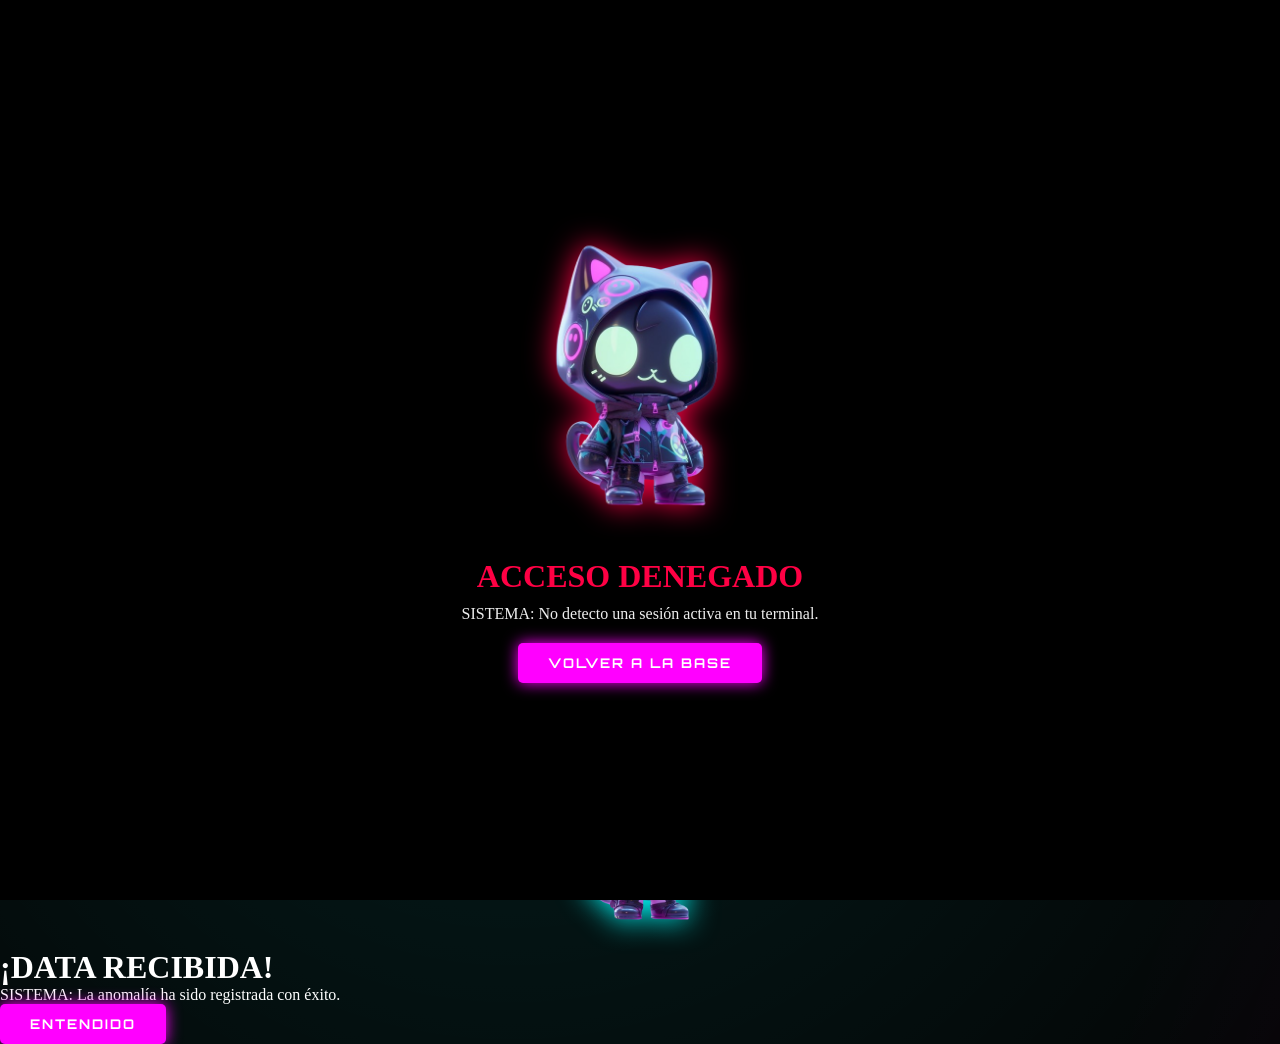
==== index-arcade.html @ ba02414f "index-arcade.html" ====
<!DOCTYPE html>
<html lang="es">
<head>
    <meta charset="UTF-8">
    <meta name="viewport" content="width=device-width, initial-scale=1.0, user-scalable=no">
    <title>Arcade Experience | Neon Edition</title>
    <link href="https://fonts.googleapis.com/css2?family=Orbitron:wght@400;700;900&display=swap" rel="stylesheet">
    <link rel="stylesheet" href="style-arcade.css">
</head>
<body>

    <div id="denied-overlay">
        <div class="robot-3d-container">
            <img src="img/robot.png" alt="Robot" class="robot-img" style="filter: drop-shadow(0 0 15px #ff0044);">
        </div>
        <h1 style="color: #ff0044; font-size: 2rem; margin-bottom: 10px;">ACCESO DENEGADO</h1>
        <p style="color: #eee; margin-bottom: 20px;">SISTEMA: No detecto una sesión activa en tu terminal.</p>
        <button class="btn-neon" onclick="window.location.href='index.html'">VOLVER A LA BASE</button>
    </div>

    <div id="loader">
        <div class="robot-3d-container">
            <img src="img/robot.png" alt="Robot" class="robot-img">
        </div>
        <div class="loader-text">SINCRONIZANDO CON LA RED...</div>
    </div>

    <nav>
        <h1>ARCADE EXPERIENCE</h1>
        <div>
            <a href="#games">JUEGOS</a>
            <a href="#contact">REPORTE</a>
            <a href="index.html" style="color:#ff00ff">SALIR</a>
        </div>
    </nav>

    <section class="hero">
        <h2 id="welcome-user">HOLA, JUGADOR</h2>
        <p>Selecciona un módulo de entretenimiento</p>
        <br>
        <button class="btn-neon" onclick="openRandomGame()">MÓDULO AL AZAR</button>
    </section>

    <section id="games" class="games">
        <div class="card" onclick="openWindow('snake')">
            <h3>SNAKE</h3>
            <p>Protocolo de crecimiento infinito</p>
        </div>
        <div class="card" onclick="openWindow('pacman')">
            <h3>PAC-MAN</h3>
            <p>Simulación de recolección de datos</p>
        </div>
        <div class="card" onclick="openWindow('breakout')">
            <h3>BREAKOUT</h3>
            <p>Destrucción de barreras físicas</p>
        </div>
        <div class="card" onclick="openWindow('dodge')">
            <h3>DODGE</h3>
            <p>Prueba de evasión de riesgos</p>
        </div>
    </section>

    <div id="gameWindow" class="window">
        <div class="window-header">
            <span id="gameTitle">SISTEMA LISTO</span>
            <button class="close-btn" onclick="closeGameWindow()">[X]</button>
        </div>
<div id="controls-container" class="mobile-only">
    <div id="joystick-base">
        <div id="joystick-stick"></div>
    </div>
    <div class="action-buttons">
        <button id="btn-a" class="btn-round">A</button>
    </div>
</div>        
        <div class="canvas-container">
            <div id="overlay">
    <div class="gameover-box">
        <h2>MISIÓN FALLIDA</h2>
        <p id="finalScore">PUNTAJE: 0</p>
        <button class="btn-neon" onclick="restartCurrentGame()">REINTENTAR</button>
    </div>
</div>          
            <button id="startBtn" class="btn-neon" style="position:absolute; top:50%; left:50%; transform:translate(-50%, -50%); z-index:5;" onclick="initGame()">INICIAR</button>
            
            <canvas id="gameCanvas" width="400" height="300"></canvas>
        </div>
    </div>

    <section id="contact" class="section-report">
    <div class="form-container">
        <h2>REPORTE DE SISTEMA</h2>

        <form action="https://formsubmit.co/ajax/tu-email@ejemplo.com" method="POST">
            <input type="hidden" name="_captcha" value="false">

            <div class="form-row">
                <input type="text" name="name" placeholder="NOMBRE" required>
                <input type="email" name="email" placeholder="EMAIL DE CONTACTO" required>
            </div>

            <textarea name="report" placeholder="DESCRIBE EL PROBLEMA" required></textarea>

            <button type="submit" class="btn-neon">ENVIAR DATA</button>
        </form>
    </div>
</section>

    <div class="chat-btn" onclick="toggleChat()">
        <img src="img/robot.png" alt="Asistente Robot" class="chat-robot-img">
    </div>

    <div id="chat-container">
        <div style="background:#111; padding:12px; display:flex; justify-content:space-between; align-items:center; border-bottom:1px solid #0ff;">
            <span style="font-size:0.7rem; color:#0ff; font-weight:bold;">SISTEMA DE ASISTENCIA</span>
            <button onclick="toggleChat()" style="background:none; border:none; color:#ff00ff; cursor:pointer;">[X]</button>
        </div>
        <div id="chat-messages">
            <div class="bot-msg">Hola. Soy el asistente de Arcade Experience. ¿En qué puedo ayudarte?</div>
            <div class="user-option" onclick="openRandomGame()">🎮 JUEGO AL AZAR</div>
            <div class="user-option" onclick="chatLogic('juegos')">🔍 SUGERIRME UN JUEGO</div>
            <div class="user-option" onclick="chatLogic('error')">⚠️ REPORTAR</div>
        </div>
    </div>

    <div id="success-overlay">
        <div class="robot-3d-container">
            <img src="img/robot.png" alt="Robot" class="robot-img">
        </div>
        <h1>¡DATA RECIBIDA!</h1>
        <p>SISTEMA: La anomalía ha sido registrada con éxito.</p>
        <button class="btn-neon" onclick="document.getElementById('success-overlay').style.display='none'">ENTENDIDO</button>
    </div>
    <audio id="openSound" src="sounds/open.mp3"></audio>
<audio id="closeSound" src="sounds/close.mp3"></audio>

    <script src="script-arcade.js"></script>
</body>
</html>
---- style-arcade.css ----
/* --- ESTILOS GLOBALES Y RESET --- 
*/
* { 
    margin: 0; 
    padding: 0; 
    box-sizing: border-box; 
    -webkit-tap-highlight-color: transparent; /* Elimina el recuadro azul en móviles */
}

:root {
    --neon-cyan: #00ffff;
    --neon-pink: #ff00ff;
    --bg-dark: #050505;

    /* NUEVO (no rompe nada) */
    --card: rgba(17, 17, 17, 0.9);
    --primary: var(--neon-cyan);
    --text: #ffffff;
}

body {
    font-family: 'Orbitron', , sans-serif;
    background: var(--bg-dark);
    color: #fff;
    overflow-x: hidden;
    scroll-behavior: smooth;
    transition: filter 0.3s ease;
}



@keyframes fadeIn {
    from { opacity: 0; }
    to { opacity: 1; }
}

/* --- LOADER CON ROBOT 3D --- 
*/
#loader { 
    position: fixed; inset: 0; background: #000; 
    display: flex; flex-direction: column; align-items: center; justify-content: center; z-index: 99999; 
}

.robot-3d-container {
    perspective: 1000px;
    display: flex;
    justify-content: center;
    align-items: center;
    margin-bottom: 20px;
}

.robot-img {
    width: 150px;
    height: auto;
    filter: drop-shadow(0 0 15px var(--neon-cyan));
    animation: float3D 4s infinite ease-in-out;
    transform-style: preserve-3d;
}

@keyframes float3D {
    0% { transform: translateY(0px) rotateX(0deg) rotateY(-10deg); }
    50% { transform: translateY(-20px) rotateX(10deg) rotateY(10deg); }
    100% { transform: translateY(0px) rotateX(0deg) rotateY(-10deg); }
}

.loader-text { color: var(--neon-cyan); font-size: 1rem; animation: pulse 1s infinite; letter-spacing: 2px; }
@keyframes pulse { 0%, 100% { opacity: 0.3 } 50% { opacity: 1 } }

/* --- FONDO ANIMADO NEÓN (BACKGROUND) --- 
*/
body::before {
    content: "";
    position: fixed;
    top: 0; left: 0;
    width: 200%; height: 200%;
    background: 
        radial-gradient(circle at 20% 30%, rgba(0, 255, 255, 0.1), transparent 40%),
        radial-gradient(circle at 80% 70%, rgba(255, 0, 255, 0.1), transparent 40%);
    animation: bgMove 15s linear infinite;
    z-index: -1;
}
@keyframes bgMove { from { transform: translate(0, 0) } to { transform: translate(-5%, -5%) } }

/* --- NAVEGACIÓN --- 
*/
nav {
    display: flex; justify-content: space-between; align-items: center;
    padding: 20px 40px; background: #000;
    border-bottom: 2px solid var(--neon-cyan); box-shadow: 0 0 15px rgba(0, 255, 255, 0.3);
    position: sticky; top: 0; z-index: 1000;
}
nav h1 { font-size: 1.5rem; letter-spacing: 4px; color: var(--neon-cyan); text-shadow: 0 0 10px var(--neon-cyan); }
nav div a { color: #fff; margin-left: 30px; text-decoration: none; font-size: 0.8rem; transition: 0.3s; }
nav div a:hover { color: var(--neon-cyan); text-shadow: 0 0 5px var(--neon-cyan); }

/* --- GRID DE JUEGOS --- 
*/
.games {
    padding: 40px 20px; display: grid;
    grid-template-columns: repeat(auto-fit, minmax(250px, 1fr));
    gap: 25px; max-width: 1200px; margin: 0 auto;
}
.card { background: rgba(17, 17, 17, 0.9); padding: 30px; border: 1px solid var(--neon-cyan); transition: 0.4s; cursor: pointer; text-align: center; border-radius: 10px; }
.card:hover { transform: translateY(-10px); box-shadow: 0 0 25px rgba(0, 255, 255, 0.5); border-color: var(--neon-pink); }

/* ----- BOTONES NEON ----- */
.btn-neon { 
    background: var(--neon-pink); color: #fff; border: none; padding: 12px 30px; 
    font-family: 'Orbitron', sans-serif; cursor: pointer; box-shadow: 0 0 15px var(--neon-pink); 
    transition: 0.3s; text-transform: uppercase; font-weight: bold; border-radius: 5px;
    letter-spacing: 2px;
}
.btn-neon:hover { transform: scale(1.05); box-shadow: 0 0 25px var(--neon-pink); background: #ff33ff; }

/* --- CHATBOT (ROBOT FLOTANTE) --- 
*/
.chat-btn { 
    position: fixed; bottom: 20px; right: 20px; width: 65px; height: 65px; 
    display: flex; align-items: center; justify-content: center; cursor: pointer; 
    filter: drop-shadow(0 0 10px var(--neon-cyan)); z-index: 999; transition: 0.3s;
}

.chat-btn:hover { transform: scale(1.1); filter: drop-shadow(0 0 20px var(--neon-cyan)); }

#chat-container {
    position: fixed; bottom: 95px; right: 20px; width: 320px; height: 450px;
    background: rgba(5, 5, 5, 0.95); border: 2px solid var(--neon-cyan);
    border-radius: 15px; box-shadow: 0 0 30px rgba(0, 255, 255, 0.3);
    display: none; flex-direction: column; z-index: 998;
    backdrop-filter: blur(10px);
}

#chat-container.active { display: flex; animation: chatSlideUp 0.4s ease-out; }

/* --- RESPONSIVO MÓVIL --- 
*/
@media (max-width: 600px) {
    nav { padding: 15px; flex-direction: column; gap: 10px; }
    .hero h2 { font-size: 1.8rem; }
    .canvas-container { width: 95vw; }
    #chat-container { width: 90%; right: 5%; height: 50vh; }
}

body.no-session #loader,
body.no-session nav,
body.no-session .chat-btn {
    display: none !important;
}


html, body {
    overscroll-behavior: none;
}

/*  ANIMACIONES */
@keyframes arcadeIn {
    from { transform: scale(0.7); opacity: 0; }
    to { transform: scale(1); opacity: 1; }
}

@keyframes arcadeOut {
    from { transform: scale(1); opacity: 1; }
    to { transform: scale(0.7); opacity: 0; }
}

@keyframes arcadePop {
    0% {
        transform: scale(0.5) rotate(-5deg);
        opacity: 0;
    }
    60% {
        transform: scale(1.1) rotate(2deg);
    }
    100% {
        transform: scale(1);
        opacity: 1;
    }
}

#gameWindow.active {
    animation: arcadePop 0.35s ease;
}

/* --- CAPA DE SEGURIDAD (DENEGADO) --- */
#denied-overlay {
    display: none; /* Se activa solo si el JS no detecta sesión */
    position: fixed;
    inset: 0;
    z-index: 100000; /* Por encima de todo, incluso del loader */
    background: #000; 
    flex-direction: column;
    align-items: center;
    justify-content: center;
    text-align: center;
    padding: 20px;
}

#denied-overlay img {
    width: 200px;
    filter: drop-shadow(0 0 15px var(--neon-pink));
    margin-bottom: 20px;
}

/* GAME OVER */
#overlay {
    position: absolute;
    inset: 0;
    background: rgba(0,0,0,0.85);
    backdrop-filter: blur(5px);
    display: none;
    justify-content: center;
    align-items: center;
    z-index: 10;
}

.gameover-box{
    text-align:center;
    color:#0ff;
}

.gameover-box button{
    margin-top:10px;
    padding:10px 20px;
    background:#0ff;
    border:none;
    font-weight:bold;
}

/*  FONDO BLOQUEADO REAL */
body.game-active {
    overflow: hidden;
}

/* Capa oscura + blur REAL */
body.game-active::before {
    content: "";
    position: fixed;
    inset: 0;
    background: rgba(0,0,0,0.85);
    backdrop-filter: blur(10px);
    z-index: 999998;
}

/*  GAME WINDOW (UNICO) */
#gameWindow {
    position: fixed;
    inset: 0;
    display: flex;
    justify-content: center;
    align-items: center;
    z-index: 999999;

    opacity: 0;
    pointer-events: none;
    transform: scale(0.7);
}

/* ACTIVO */
#gameWindow.active {
    opacity: 1;
    pointer-events: auto;
    transform: scale(1);
    transition: all 0.3s ease;
}

/* CIERRE */
#gameWindow.closing {
    opacity: 0;
    transform: scale(0.7);
}/*  BLOQUEAR TODO DETRÁS */


canvas {
    touch-action: none;
}
/* Ocultar controles en PC */
.mobile-only { display: none; }

@media (max-width: 900px) {
    .mobile-only { 
        display: flex; 
        justify-content: space-around; 
        align-items: center;
        width: 100%;
        padding: 20px;
        position: absolute;
        bottom: 10px;
    }

    #gameCanvas {
        width: 90vw;
        height: auto;
        border: 2px solid var(--neon-cyan);
    }

    /* Estilo del Joystick */
    #joystick-base {
        width: 120px;
        height: 120px;
        background: rgba(255, 255, 255, 0.1);
        border: 2px solid var(--neon-cyan);
        border-radius: 50%;
        position: relative;
        touch-action: none;
    }

    #joystick-stick {
        width: 50px;
        height: 50px;
        background: var(--neon-pink);
        border-radius: 50%;
        position: absolute;
        top: 50%; left: 50%;
        transform: translate(-50%, -50%);
        box-shadow: 0 0 15px var(--neon-pink);
    }

    .btn-round {
        width: 70px;
        height: 70px;
        border-radius: 50%;
        border: none;
        background: var(--neon-cyan);
        color: #000;
        font-weight: bold;
        box-shadow: 0 0 15px var(--neon-cyan);
    }
}
/* --- FORM SECTION --- */
.section-report {
    display: flex;
    justify-content: center;
    margin-top: 60px;
}

/* --- FORMULARIO --- */
.form-container {
    max-width: 500px;
    width: 100%;
    padding: 30px;
    background: var(--card);
    border: 1px solid var(--primary);
    border-radius: 10px;
    box-shadow: 0 0 20px rgba(0,255,255,0.2);

    display: flex;
    flex-direction: column;
    align-items: center;
}

.form-container h2 {
    color: var(--primary);
    margin-bottom: 20px;
}

.form-row {
    width: 100%;
    display: flex;
    gap: 10px;
}

.form-row input {
    flex: 1;
}

/* INPUTS */
input, textarea {
    width: 100%;
    margin: 10px 0;
    padding: 15px;
    background: #000;
    border: 1px solid var(--primary);
    color: var(--text);
    border-radius: 8px;
    font-family: 'Orbitron', sans-serif;
}

/* TEXTAREA */
textarea {
    min-height: 100px;
    resize: none;
}

/* FOCUS */
input:focus, textarea:focus {
    border-color: var(--neon-pink);
    box-shadow: 0 0 10px var(--neon-pink);
}
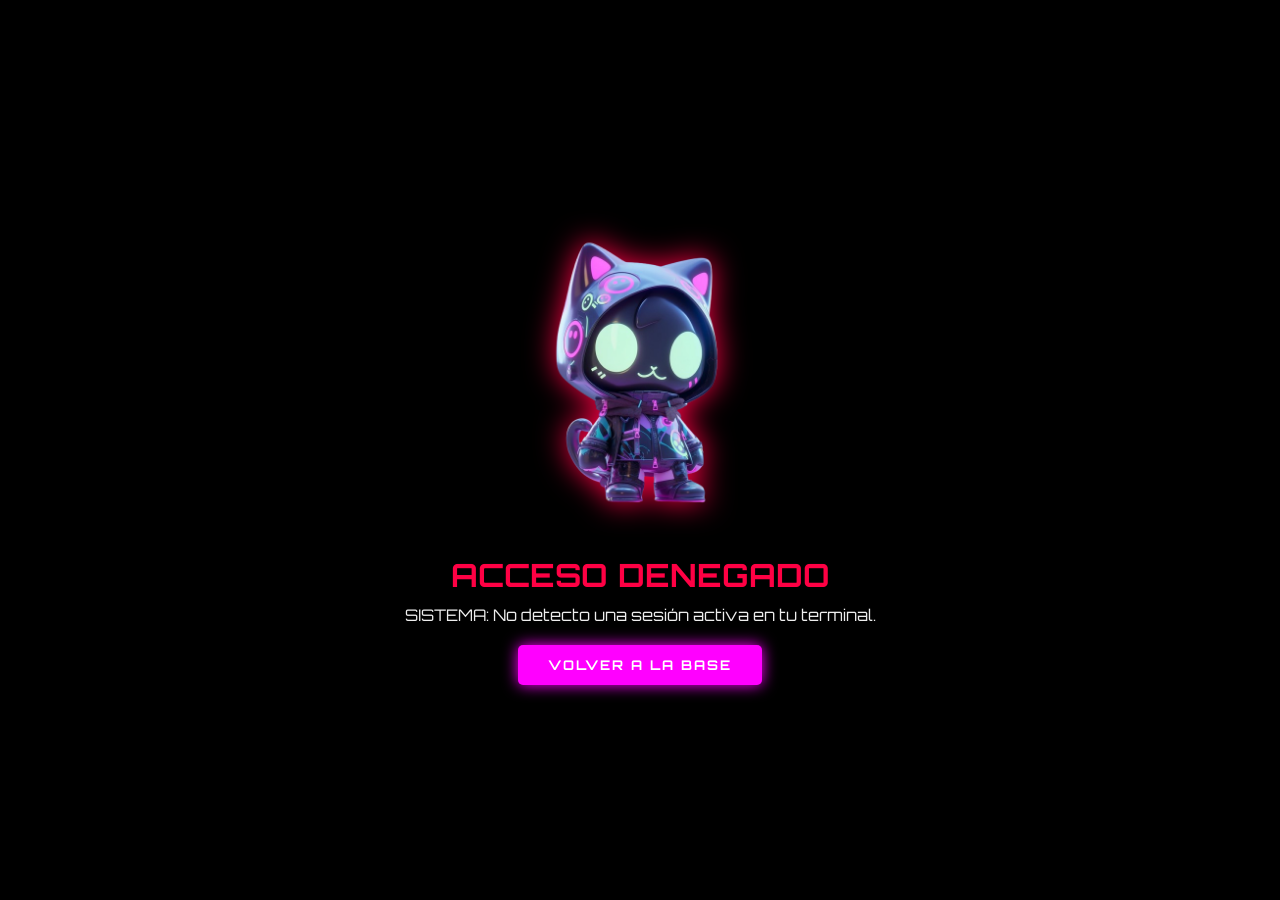
==== commit a5601ba0: "index-arcade.html" ====
--- a/index-arcade.html
+++ b/index-arcade.html
@@ -34,12 +34,19 @@
         </div>
     </nav>
 
-    <section class="hero">
-        <h2 id="welcome-user">HOLA, JUGADOR</h2>
-        <p>Selecciona un módulo de entretenimiento</p>
-        <br>
-        <button class="btn-neon" onclick="openRandomGame()">MÓDULO AL AZAR</button>
-    </section>
+   <section class="hero">
+
+<div class="hero-content">
+    <h2 id="welcome-user">HOLA, JUGADOR</h2>
+    <p class="hero-subtitle">Selecciona un módulo de entretenimiento</p>
+
+    <button class="btn-neon hero-btn" onclick="openRandomGame()">
+        MÓDULO AL AZAR
+    </button>
+</div>
+
+</section>
+
 
     <section id="games" class="games">
         <div class="card" onclick="openWindow('snake')">
--- a/style-arcade.css
+++ b/style-arcade.css
@@ -19,7 +19,7 @@
 }
 
 body {
-    font-family: 'Orbitron', , sans-serif;
+    font-family: 'Orbitron', sans-serif;
     background: var(--bg-dark);
     color: #fff;
     overflow-x: hidden;
@@ -92,7 +92,15 @@
 nav h1 { font-size: 1.5rem; letter-spacing: 4px; color: var(--neon-cyan); text-shadow: 0 0 10px var(--neon-cyan); }
 nav div a { color: #fff; margin-left: 30px; text-decoration: none; font-size: 0.8rem; transition: 0.3s; }
 nav div a:hover { color: var(--neon-cyan); text-shadow: 0 0 5px var(--neon-cyan); }
-
+.hero {
+    display: flex;
+    flex-direction: column;
+    align-items: center;
+    justify-content: center;
+
+    text-align: center;
+    padding: 80px 20px 40px;
+}
 /* --- GRID DE JUEGOS --- 
 */
 .games {
@@ -119,9 +127,34 @@
     display: flex; align-items: center; justify-content: center; cursor: pointer; 
     filter: drop-shadow(0 0 10px var(--neon-cyan)); z-index: 999; transition: 0.3s;
 }
-
+.chat-robot-img {
+    width: 100%;
+    height: 100%;
+    object-fit: contain;
+}
 .chat-btn:hover { transform: scale(1.1); filter: drop-shadow(0 0 20px var(--neon-cyan)); }
-
+.user-option {
+    display: block; 
+    width: 90%;
+    margin: 8px auto;
+
+    padding: 10px;
+    border: 1px solid var(--neon-cyan);
+    border-radius: 6px;
+
+    cursor: pointer;
+    text-align: center;
+    font-size: 0.7rem;
+
+    background: rgba(0,255,255,0.05);
+    transition: 0.25s;
+}
+
+.user-option:hover {
+    background: var(--neon-cyan);
+    color: #000;
+    box-shadow: 0 0 8px var(--neon-cyan);
+}
 #chat-container {
     position: fixed; bottom: 95px; right: 20px; width: 320px; height: 450px;
     background: rgba(5, 5, 5, 0.95); border: 2px solid var(--neon-cyan);
@@ -129,14 +162,41 @@
     display: none; flex-direction: column; z-index: 998;
     backdrop-filter: blur(10px);
 }
-
+#chat-messages {
+    padding: 10px;
+    overflow-y: auto;
+    font-size: 0.7rem;
+}
 #chat-container.active { display: flex; animation: chatSlideUp 0.4s ease-out; }
+.bot-msg {
+    margin: 10px;
+    padding: 10px;
+    background: rgba(0,0,0,0.6);
+    border-left: 2px solid var(--neon-pink);
+}
+
+.main-layout {
+    display: grid;
+    grid-template-columns: 1fr 350px;
+    gap: 40px;
+    max-width: 1200px;
+    margin: 0 auto;
+    padding: 40px 20px;
+}
 
 /* --- RESPONSIVO MÓVIL --- 
 */
 @media (max-width: 600px) {
     nav { padding: 15px; flex-direction: column; gap: 10px; }
-    .hero h2 { font-size: 1.8rem; }
+    .hero {
+    display: flex;
+    flex-direction: column;
+    align-items: center;
+    justify-content: center;
+
+    text-align: center;
+    padding: 80px 20px 40px;
+}
     .canvas-container { width: 95vw; }
     #chat-container { width: 90%; right: 5%; height: 50vh; }
 }
@@ -228,7 +288,8 @@
 
 /*  FONDO BLOQUEADO REAL */
 body.game-active {
-    overflow: hidden;
+    overflow: visible
+    ;
 }
 
 /* Capa oscura + blur REAL */
@@ -334,24 +395,6 @@
 }
 
 /* --- FORMULARIO --- */
-.form-container {
-    max-width: 500px;
-    width: 100%;
-    padding: 30px;
-    background: var(--card);
-    border: 1px solid var(--primary);
-    border-radius: 10px;
-    box-shadow: 0 0 20px rgba(0,255,255,0.2);
-
-    display: flex;
-    flex-direction: column;
-    align-items: center;
-}
-
-.form-container h2 {
-    color: var(--primary);
-    margin-bottom: 20px;
-}
 
 .form-row {
     width: 100%;
@@ -362,7 +405,6 @@
 .form-row input {
     flex: 1;
 }
-
 /* INPUTS */
 input, textarea {
     width: 100%;
@@ -381,8 +423,61 @@
     resize: none;
 }
 
+input, textarea {
+    margin: 12px 0;
+}
+
 /* FOCUS */
 input:focus, textarea:focus {
     border-color: var(--neon-pink);
     box-shadow: 0 0 10px var(--neon-pink);
 }
+#success-overlay {
+    display: none;
+    position: fixed;
+    inset: 0;
+    background: rgba(0,0,0,0.9);
+    z-index: 999999;
+    flex-direction: column;
+    align-items: center;
+    justify-content: center;
+    text-align: center;
+    animation: fadeIn 0.3s ease;
+}
+
+#success-overlay.active {
+    display: flex;
+}
+
+#success-overlay h1 {
+    color: var(--neon-cyan);
+    margin-bottom: 10px;
+}
+
+#success-overlay p {
+    color: #ccc;
+    margin-bottom: 20px;
+}
+.contact {
+    display: flex;
+    flex-direction: column;
+    align-items: center;
+    justify-content: center;
+    padding: 60px 20px;
+}
+.contact form {
+    max-width: 500px;
+    width: 100%;
+    padding: 30px;
+    background: var(--card);
+    border: 1px solid var(--primary);
+    border-radius: 10px;
+    box-shadow: 0 0 20px rgba(0,255,255,0.2);
+
+    display: flex;
+    flex-direction: column;
+    align-items: center;
+}
+.contact form button {
+    margin-top: 15px;
+}
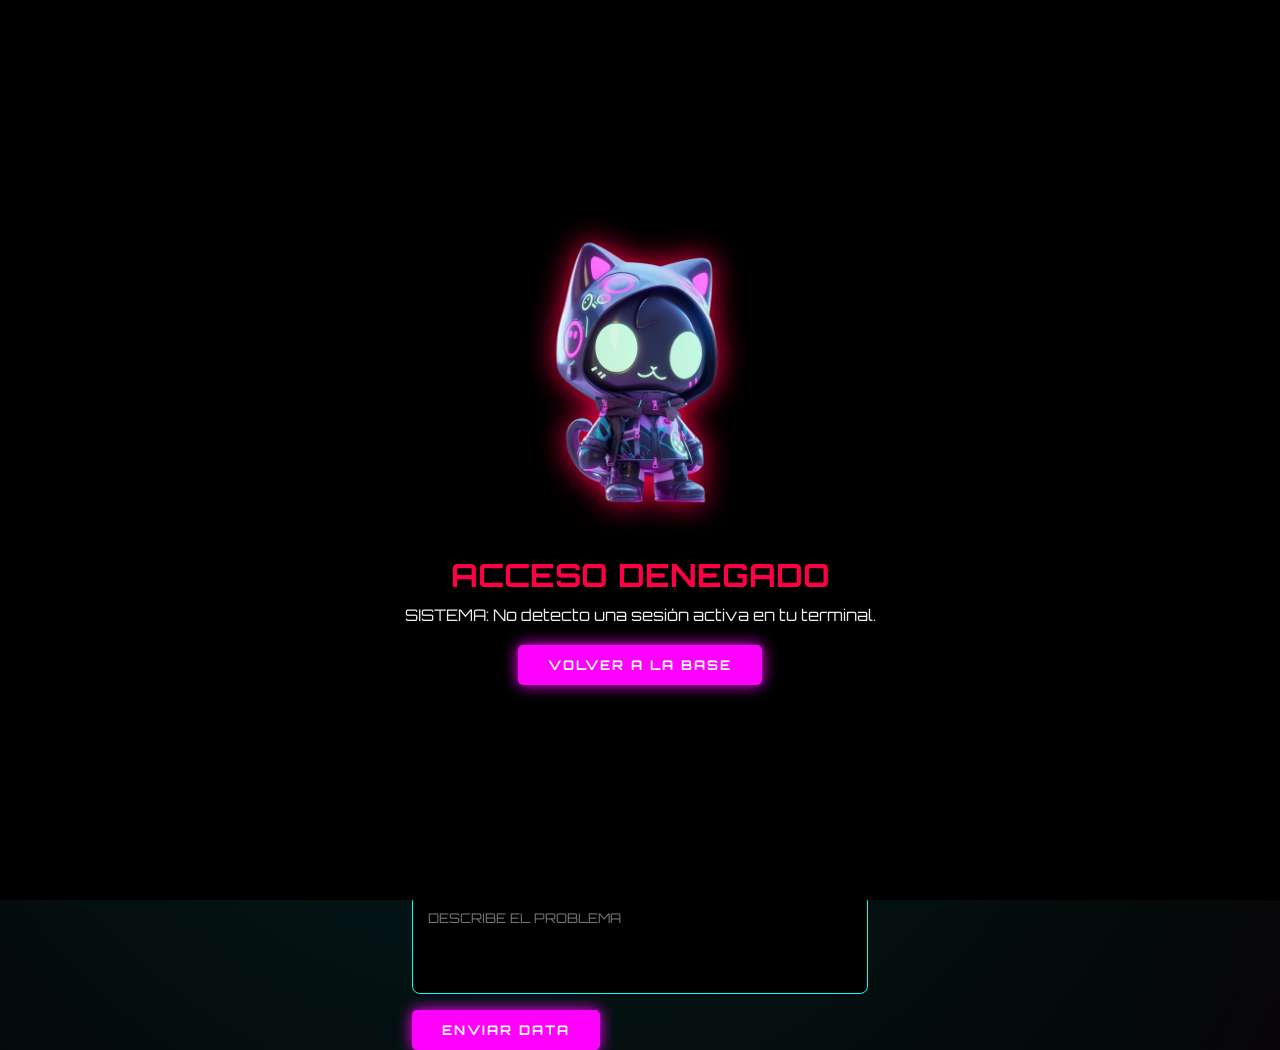
==== commit 7c1c877c: "index-arcade.html" ====
--- a/index-arcade.html
+++ b/index-arcade.html
@@ -38,10 +38,10 @@
 
 <div class="hero-content">
     <h2 id="welcome-user">HOLA, JUGADOR</h2>
-    <p class="hero-subtitle">Selecciona un módulo de entretenimiento</p>
+    <p class="hero-subtitle">Selecciona un juego</p>
 
     <button class="btn-neon hero-btn" onclick="openRandomGame()">
-        MÓDULO AL AZAR
+        JUEGO AL AZAR
     </button>
 </div>
 
@@ -51,11 +51,11 @@
     <section id="games" class="games">
         <div class="card" onclick="openWindow('snake')">
             <h3>SNAKE</h3>
-            <p>Protocolo de crecimiento infinito</p>
+            <p>Crecimiento infinito</p>
         </div>
         <div class="card" onclick="openWindow('pacman')">
             <h3>PAC-MAN</h3>
-            <p>Simulación de recolección de datos</p>
+            <p>Simulación del reconocido videojuego</p>
         </div>
         <div class="card" onclick="openWindow('breakout')">
             <h3>BREAKOUT</h3>
@@ -63,23 +63,25 @@
         </div>
         <div class="card" onclick="openWindow('dodge')">
             <h3>DODGE</h3>
-            <p>Prueba de evasión de riesgos</p>
+            <p>Esquiva a los intrusos</p>
         </div>
     </section>
 
     <div id="gameWindow" class="window">
-        <div class="window-header">
-            <span id="gameTitle">SISTEMA LISTO</span>
-            <button class="close-btn" onclick="closeGameWindow()">[X]</button>
-        </div>
-<div id="controls-container" class="mobile-only">
-    <div id="joystick-base">
-        <div id="joystick-stick"></div>
+    <div class="window-header">
+        <span id="gameTitle">SISTEMA LISTO</span>
+        <button class="close-btn" onclick="closeGameWindow()">[X]</button>
     </div>
-    <div class="action-buttons">
-        <button id="btn-a" class="btn-round">A</button>
+
+    <div id="lives-container">
+        <span class="life-icon">❤️</span>
+        <span class="life-icon">❤️</span>
+        <span class="life-icon">❤️</span>
     </div>
-</div>        
+        <div class="canvas-container">
+        <canvas id="gameCanvas" width="400" height="300"></canvas>
+    </div>
+</div>  
         <div class="canvas-container">
             <div id="overlay">
     <div class="gameover-box">
@@ -98,7 +100,7 @@
     <div class="form-container">
         <h2>REPORTE DE SISTEMA</h2>
 
-        <form action="https://formsubmit.co/ajax/tu-email@ejemplo.com" method="POST">
+        <form action="https://formsubmit.co/ajax/naomibaturaro@hotmail.com" method="POST">
             <input type="hidden" name="_captcha" value="false">
 
             <div class="form-row">
@@ -131,13 +133,14 @@
     </div>
 
     <div id="success-overlay">
-        <div class="robot-3d-container">
-            <img src="img/robot.png" alt="Robot" class="robot-img">
-        </div>
-        <h1>¡DATA RECIBIDA!</h1>
-        <p>SISTEMA: La anomalía ha sido registrada con éxito.</p>
-        <button class="btn-neon" onclick="document.getElementById('success-overlay').style.display='none'">ENTENDIDO</button>
+    <div class="robot-3d-container">
+        <img src="img/robot.png" alt="Robot" class="robot-img">
     </div>
+    <h1>¡DATA RECIBIDA!</h1>
+    <p>SISTEMA: La anomalía ha sido enviada con éxito.</p>
+    <button class="btn-neon" onclick="document.getElementById('success-overlay').style.display='none'">ENTENDIDO</button>
+</div>
+            
     <audio id="openSound" src="sounds/open.mp3"></audio>
 <audio id="closeSound" src="sounds/close.mp3"></audio>
 
--- a/style-arcade.css
+++ b/style-arcade.css
@@ -113,9 +113,17 @@
 
 /* ----- BOTONES NEON ----- */
 .btn-neon { 
-    background: var(--neon-pink); color: #fff; border: none; padding: 12px 30px; 
-    font-family: 'Orbitron', sans-serif; cursor: pointer; box-shadow: 0 0 15px var(--neon-pink); 
-    transition: 0.3s; text-transform: uppercase; font-weight: bold; border-radius: 5px;
+    background: var(--neon-pink) !important; /* Forzamos el rosa */
+    color: #fff; 
+    border: none; 
+    padding: 12px 30px; 
+    font-family: 'Orbitron', sans-serif; 
+    cursor: pointer; 
+    box-shadow: 0 0 15px var(--neon-pink); 
+    transition: 0.3s; 
+    text-transform: uppercase; 
+    font-weight: bold; 
+    border-radius: 5px;
     letter-spacing: 2px;
 }
 .btn-neon:hover { transform: scale(1.05); box-shadow: 0 0 25px var(--neon-pink); background: #ff33ff; }
@@ -184,6 +192,11 @@
     padding: 40px 20px;
 }
 
+#chat-messages {
+    display: flex;
+    flex-direction: column;
+    align-items: center;
+}
 /* --- RESPONSIVO MÓVIL --- 
 */
 @media (max-width: 600px) {
@@ -288,8 +301,7 @@
 
 /*  FONDO BLOQUEADO REAL */
 body.game-active {
-    overflow: visible
-    ;
+    overflow: hidden;
 }
 
 /* Capa oscura + blur REAL */
@@ -349,10 +361,11 @@
     }
 
     #gameCanvas {
-        width: 90vw;
-        height: auto;
-        border: 2px solid var(--neon-cyan);
-    }
+    width: 100%;
+    max-width: 400px;
+    height: auto;
+    border: 2px solid var(--neon-cyan);
+}
 
     /* Estilo del Joystick */
     #joystick-base {
@@ -391,6 +404,7 @@
 .section-report {
     display: flex;
     justify-content: center;
+    align-items: center;
     margin-top: 60px;
 }
 
@@ -408,7 +422,7 @@
 /* INPUTS */
 input, textarea {
     width: 100%;
-    margin: 10px 0;
+    margin: 12px 0;
     padding: 15px;
     background: #000;
     border: 1px solid var(--primary);
@@ -423,9 +437,6 @@
     resize: none;
 }
 
-input, textarea {
-    margin: 12px 0;
-}
 
 /* FOCUS */
 input:focus, textarea:focus {
@@ -481,3 +492,28 @@
 .contact form button {
     margin-top: 15px;
 }
+
+/* --- ESTILOS DEL CONTADOR DE VIDAS --- */
+#lives-container {
+    position: absolute;
+    top: 50px; /* Ajusta esto según el alto de tu window-header */
+    right: 20px;
+    display: flex;
+    gap: 8px;
+    z-index: 20; /* Por encima del canvas */
+    pointer-events: none; /* Para que no interfiera con los clics */
+}
+
+.life-icon {
+    font-size: 1.5rem;
+    color: var(--neon-pink); /* Color base rosa */
+    text-shadow: 0 0 10px var(--neon-pink), 0 0 20px var(--neon-pink); /* Brillo neón rosa */
+    transition: opacity 0.3s ease, transform 0.3s ease;
+}
+
+/* Clase para cuando una vida desaparece (se apaga) */
+.life-icon.lost {
+    opacity: 0.2; /* Casi invisible */
+    transform: scale(0.8); /* Se encoge un poco */
+    text-shadow: none; /* Pierde el brillo */
+}
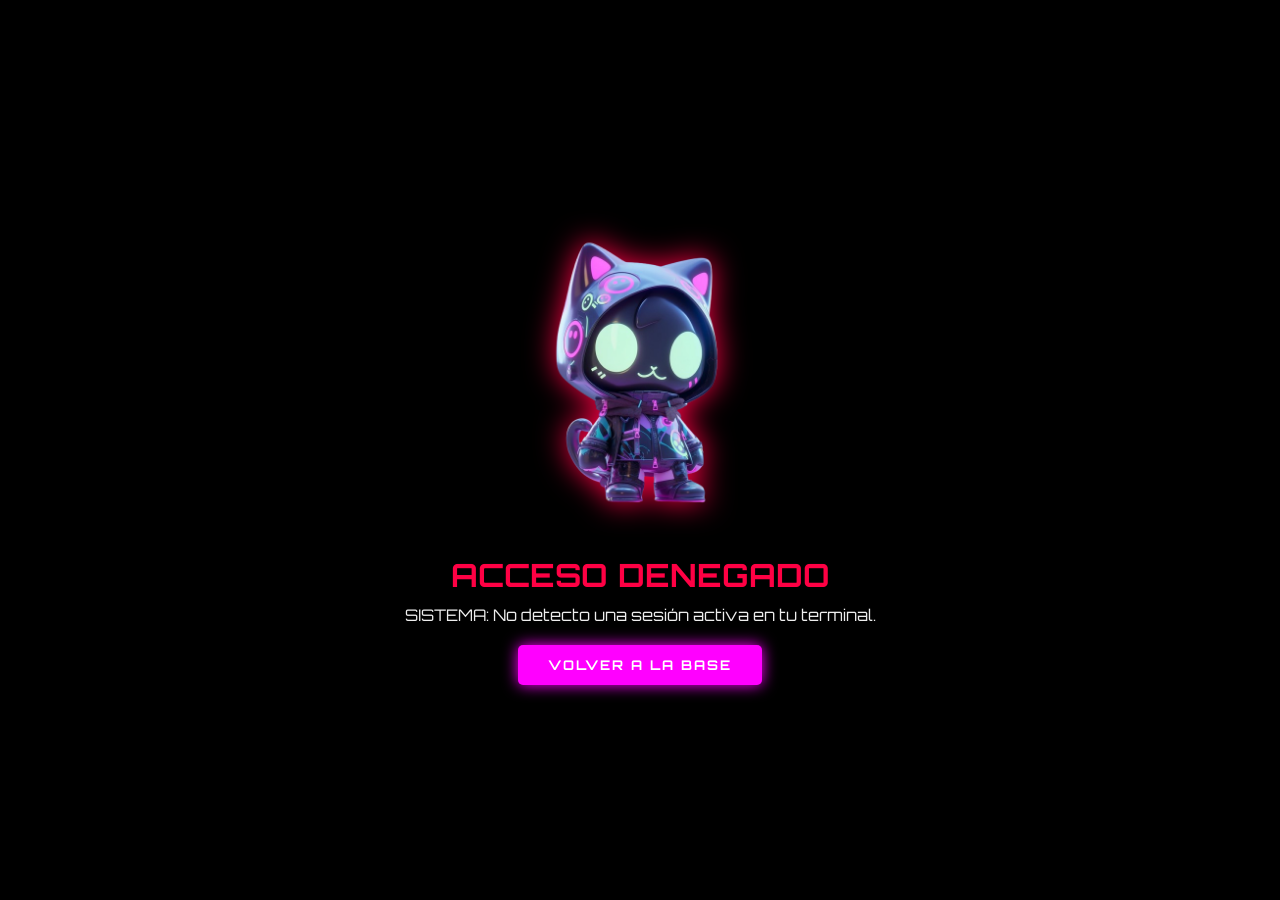
==== commit be983f33: "Update index-arcade.html" ====
--- a/index-arcade.html
+++ b/index-arcade.html
@@ -66,36 +66,38 @@
             <p>Esquiva a los intrusos</p>
         </div>
     </section>
+<div id="gameWindow">
+    <div class="window-content">
+        <h2 id="gameTitle">MÓDULO</h2>
+        
+        <div style="position: relative;"> 
+            <canvas id="gameCanvas" width="400" height="300"></canvas>
+            
+            <div id="overlay">
+                <button id="startBtn" class="btn-neon" onclick="initGame()">INICIAR</button>
+                <div class="gameover-box" style="display:none;">
+                    <h1 id="finalScore">PUNTAJE: 0</h1>
+                    <button class="btn-neon" onclick="restartCurrentGame()">REINTENTAR</button>
+                </div>
+            </div>
 
-    <div id="gameWindow" class="window">
-    <div class="window-header">
-        <span id="gameTitle">SISTEMA LISTO</span>
-        <button class="close-btn" onclick="closeGameWindow()">[X]</button>
+            <div id="lives-container">
+                <span class="life-icon">❤️</span>
+                <span class="life-icon">❤️</span>
+                <span class="life-icon">❤️</span>
+            </div>
+        </div>
+
+        <div class="mobile-only">
+            <div id="joystick-base">
+                <div id="joystick-stick"></div>
+            </div>
+            <button class="btn-round" onclick="/* acción extra si necesitas */">A</button>
+        </div>
+
+        <button onclick="closeGameWindow()" class="btn-neon" style="margin-top:10px;">CERRAR</button>
     </div>
-
-    <div id="lives-container">
-        <span class="life-icon">❤️</span>
-        <span class="life-icon">❤️</span>
-        <span class="life-icon">❤️</span>
-    </div>
-        <div class="canvas-container">
-        <canvas id="gameCanvas" width="400" height="300"></canvas>
-    </div>
-</div>  
-        <div class="canvas-container">
-            <div id="overlay">
-    <div class="gameover-box">
-        <h2>MISIÓN FALLIDA</h2>
-        <p id="finalScore">PUNTAJE: 0</p>
-        <button class="btn-neon" onclick="restartCurrentGame()">REINTENTAR</button>
-    </div>
-</div>          
-            <button id="startBtn" class="btn-neon" style="position:absolute; top:50%; left:50%; transform:translate(-50%, -50%); z-index:5;" onclick="initGame()">INICIAR</button>
-            
-            <canvas id="gameCanvas" width="400" height="300"></canvas>
-        </div>
-    </div>
-
+</div>
     <section id="contact" class="section-report">
     <div class="form-container">
         <h2>REPORTE DE SISTEMA</h2>
@@ -134,10 +136,10 @@
 
     <div id="success-overlay">
     <div class="robot-3d-container">
-        <img src="img/robot.png" alt="Robot" class="robot-img">
+        <img src="img/robot.png" alt="Gatito Asistente" class="robot-img">
     </div>
-    <h1>¡DATA RECIBIDA!</h1>
-    <p>SISTEMA: La anomalía ha sido enviada con éxito.</p>
+    <h1>¡MENSAJE ENVIADO!</h1>
+    <p>SISTEMA: El gatito ha llevado tu reporte a la base central.</p>
     <button class="btn-neon" onclick="document.getElementById('success-overlay').style.display='none'">ENTENDIDO</button>
 </div>
             
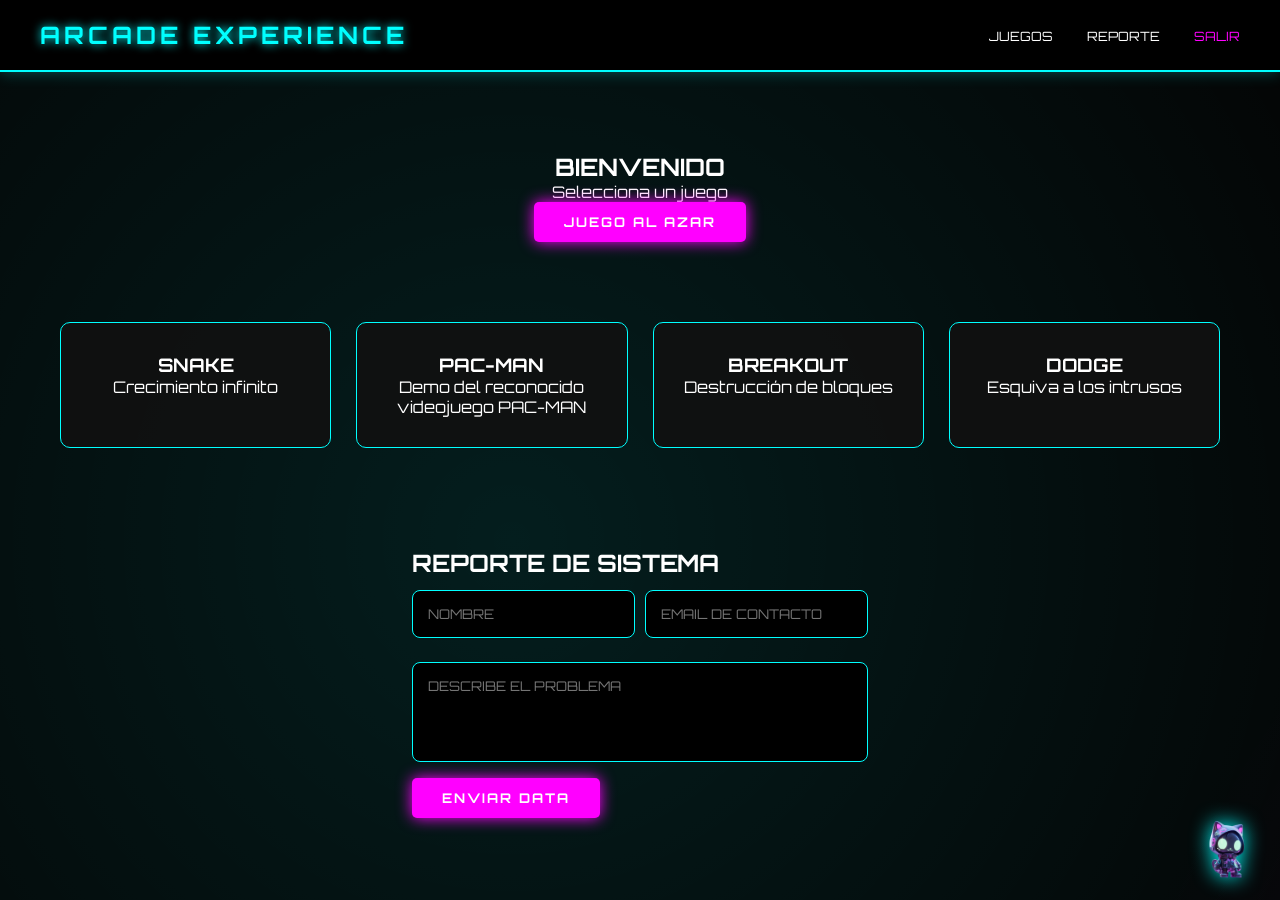
==== commit 23a8f814: "Update index-arcade.html" ====
--- a/index-arcade.html
+++ b/index-arcade.html
@@ -37,7 +37,7 @@
    <section class="hero">
 
 <div class="hero-content">
-    <h2 id="welcome-user">HOLA, JUGADOR</h2>
+    <h2 id="welcome-user">BIENVENIDO</h2>
     <p class="hero-subtitle">Selecciona un juego</p>
 
     <button class="btn-neon hero-btn" onclick="openRandomGame()">
@@ -55,11 +55,11 @@
         </div>
         <div class="card" onclick="openWindow('pacman')">
             <h3>PAC-MAN</h3>
-            <p>Simulación del reconocido videojuego</p>
+            <p>Demo del reconocido videojuego PAC-MAN</p>
         </div>
         <div class="card" onclick="openWindow('breakout')">
             <h3>BREAKOUT</h3>
-            <p>Destrucción de barreras físicas</p>
+            <p>Destrucción de bloques</p>
         </div>
         <div class="card" onclick="openWindow('dodge')">
             <h3>DODGE</h3>
--- a/style-arcade.css
+++ b/style-arcade.css
@@ -38,9 +38,14 @@
 */
 #loader { 
     position: fixed; inset: 0; background: #000; 
-    display: flex; flex-direction: column; align-items: center; justify-content: center; z-index: 99999; 
-}
-
+    display: flex; flex-direction: column; align-items: center; justify-content: center; z-index: 99999; transition: opacity 0.5s ease, visibility 0.5s ease; 
+}
+#loader.hidden {
+    opacity: 0;
+    visibility: hidden;
+    pointer-events: none;
+    transition: opacity 0.5s ease, visibility 0.5s ease;
+}
 .robot-3d-container {
     perspective: 1000px;
     display: flex;
@@ -356,7 +361,8 @@
         align-items: center;
         width: 100%;
         padding: 20px;
-        position: absolute;
+        background: rgba(255, 255, 255, 0.05);
+        border-radius: 0 0 15px 15px;
         bottom: 10px;
     }
 
